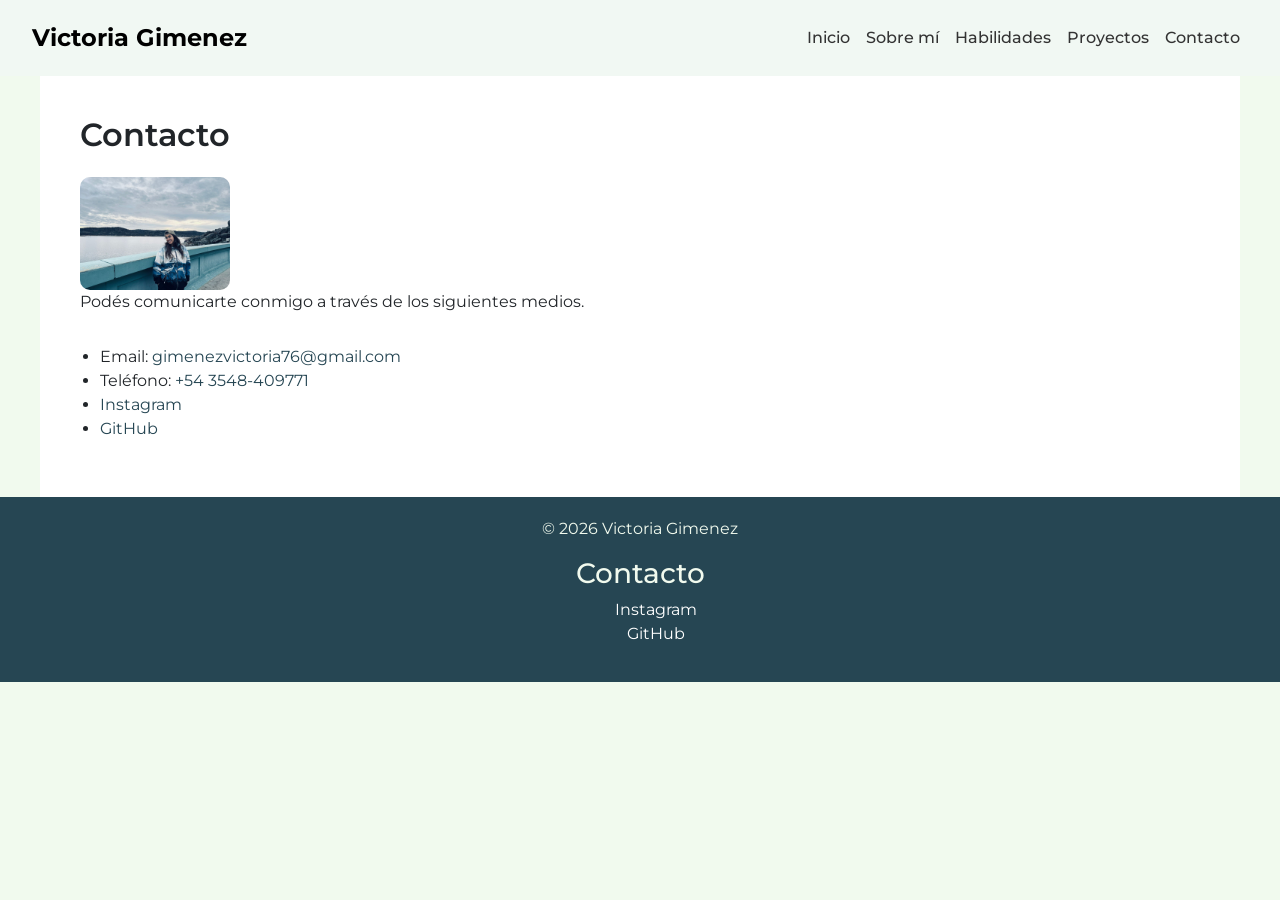
==== pages/contacto.html @ db9adcc8 "Soluciono detalles visuales y agrego carousel" ====
<!DOCTYPE html>
<html lang="es">
<head>
  <meta charset="UTF-8" />
  <meta name="viewport" content="width=device-width, initial-scale=1.0" />

  <!-- BOOTSTRAP -->
  <link href="https://cdn.jsdelivr.net/npm/bootstrap@5.3.3/dist/css/bootstrap.min.css" rel="stylesheet" integrity="sha384-QWTKZyjpPEjISv5WaRU9OFeRpok6YctnYmDr5pNlyT2bRjXh0JMhjY6hW+ALEwIH" crossorigin="anonymous">

  <link rel="stylesheet" href="../assets/styles.css">

  <link rel="preconnect" href="https://fonts.googleapis.com">
  <link rel="preconnect" href="https://fonts.gstatic.com" crossorigin>
  <link href="https://fonts.googleapis.com/css2?family=Montserrat:ital,wght@0,100..900;1,100..900&display=swap" rel="stylesheet">

  <title>Victoria Gimenez - Contacto</title>
</head>
<body>

 
  <header>
    <nav class="navbar navbar-expand-lg mi-nav-personalizada">
      <div class="container-fluid">
        <!-- Nombre de marca apunta a la raíz (el index verdadero) -->
        <a class="navbar-brand" href="../index.html">Victoria Gimenez</a>
        
        <button class="navbar-toggler" type="button" data-bs-toggle="collapse" data-bs-target="#navbarNav" aria-controls="navbarNav" aria-expanded="false" aria-label="Toggle navigation">
          <span class="navbar-toggler-icon"></span>
        </button>
        
        <div class="collapse navbar-collapse" id="navbarNav">
          <ul class="navbar-nav ms-auto">
            <li class="nav-item">
              <!-- Cambiado a active porque esta página contiene el Inicio/Sobre mí -->
              <a class="nav-link active" aria-current="page" href="../index.html">Inicio</a>
            </li>
            <li class="nav-item">
              <a class="nav-link" href="sobre-mi.html">Sobre mí</a>
            </li>
            <li class="nav-item">
              <a class="nav-link" href="habilidades.html">Habilidades</a>
            </li>
            <li class="nav-item">
              <a class="nav-link" href="proyectos.html">Proyectos</a>
            </li>
            <li class="nav-item">
              <a class="nav-link" href="contacto.html">Contacto</a>
            </li>
          </ul>
        </div>
      </div>
    </nav>
  </header>
  <main>
    <section id="contacto">
      <h2>Contacto</h2>

      <figure>
        <img src="../img/mi-foto.jpeg" alt="Foto de Victoria Gimenez" width="150">
        <figcaption>Podés comunicarte conmigo a través de los siguientes medios.</figcaption>
      </figure>
      <ul>
        <li>
          Email:
          <a href="mailto:gimenezvictoria76@gmail.com">
            gimenezvictoria76@gmail.com
          </a>
        </li>

        <li>
          Teléfono:
          <a href="tel:+543548409771">
            +54 3548-409771
          </a>
        </li>

        <li>
          <a href="https://www.instagram.com/vickygimenez_" target="_blank">
            Instagram
          </a>
        </li>

        <li>
          <a href="https://github.com/gimenezvictoria76-art" target="_blank">
            GitHub
          </a>
        </li>
      </ul>
    </section>
  </main>

  <footer>
    <p>© 2026 Victoria Gimenez</p>
    <h3>Contacto</h3>

    <ul>
      <li>
        <a href="https://www.instagram.com/vickygimenez_" target="_blank">
          Instagram
        </a>
      </li>

      <li>
        <a href="https://github.com/gimenezvictoria76-art" target="_blank">
          GitHub
        </a>
      </li>
    </ul>
  </footer>

 
  <script src="https://cdn.jsdelivr.net/npm/bootstrap@5.3.3/dist/js/bootstrap.bundle.min.js" integrity="sha384-YvpcrYf0tY3lHB60NNkmXc5s9fDVZLESaAA55NDzOxhy9GkcIdslK1eN7N6jIeHz" crossorigin="anonymous"></script>
</body>
</html>
---- assets/styles.css ----
* {
    margin: 0;
    padding: 0;
    box-sizing: border-box;
}

/* --- Estilos personalizados para el Navbar --- */
.mi-nav-personalizada {
    background-color: #f1f8f3 !important;
    padding: 15px 20px;
}

.mi-nav-personalizada .navbar-brand {
    font-family: 'Montserrat', sans-serif;
    font-weight: 700;
    font-size: 24px;
    color: #000000;
}

.mi-nav-personalizada .nav-link {
    font-family: 'Montserrat', sans-serif;
    font-weight: 500;
    color: #333333 !important;
}

/* Color de Mouse */
.mi-nav-personalizada .nav-link:hover {
    color: #000000 !important; 
}
  
/* ===== ESTILOS GENERALES Y ENLACES ===== */
body {
    background-color: #F1FAEE;
    margin: 0;
    font-family: 'Montserrat', sans-serif;
}

a {
    color: #264653;
    text-decoration: none;
}
  
a:hover {
    text-decoration: underline;
}

/* ===== MAIN ===== */
main {
    background-color: #ffffff;
    margin: 0 auto;
    padding: 20px;
    display: flex;
    flex-direction: column;
    gap: 20px;
    max-width: 1200px;
}

main section {
    display: flex;
    flex-direction: column;
    padding: 20px;
    gap: 15px;
}

main ul {
    padding-left: 20px;
}

/* ===== TIPOGRAFÍA ===== */
h1 {
    font-size: 3rem;
    font-weight: 700;
}

h2 {
    font-size: 2rem;
    font-weight: 600;
}

p {
    font-size: 1rem;
    font-weight: 400;
}

img {
    border-radius: 10px;
}

/* ===== NAVEGACIÓN ===== */
.navbar-nav {
    display: flex !important;
}

/* ===== FOOTER ===== */
footer {
    background-color: #264653;
    color: #F1FAEE;
    padding: 20px;
    text-align: center;
}

footer a {
    color: #ffffff;
    text-decoration: none;
}

footer ul {
    list-style: none;
}

/* === Maquetación y Responsividad (Principal) === */
.grid-principal {
    display: grid;
    grid-template-columns: 1fr; 
    gap: 20px;                  
    padding: 20px;
    grid-template-areas: 
        "sobre-mi"
        "foto"
        "habilidades";
}

.bloque-sobre-mi {
    grid-area: sobre-mi;
}

.bloque-foto {
    grid-area: foto;
    text-align: center; 
}

.bloque-habilidades {
    grid-area: habilidades;
}

.foto-perfil {
    max-width: 100%;
    width: 150px;
    height: auto;
    border-radius: 10px; 
}

@media (min-width: 1024px) {
    .grid-principal {
        grid-template-columns: 2fr 1fr;
        gap: 40px; 
        grid-template-areas: 
            "sobre-mi foto"
            "sobre-mi habilidades";
    }

    .bloque-foto {
        text-align: left; 
    }
}

/* === Estructura de Grilla para Habilidades === */

/* Celular (Mobile-First) */
.grid-habilidades {
    display: grid;
    grid-template-columns: 1fr; 
    gap: 20px;
    padding: 20px;
    grid-template-areas: 
        "titulo"
        "lista"
        "foto";
}

.titulo-habilidades {
    grid-area: titulo;
}

.lista-habilidades {
    grid-area: lista;
}

.foto-habilidades {
    grid-area: foto;
    text-align: center;
}

.foto-hab {
    max-width: 100%;
    width: 200px;
    height: auto;
    border-radius: 10px;
}

/* Tablet (Desde 768px) */
@media (min-width: 768px) {
    .grid-habilidades {
        grid-template-columns: 1fr 1fr; 
        gap: 30px;
        grid-template-areas: 
            "titulo titulo"
            "lista  foto";
    }
    
    .foto-habilidades {
        text-align: right; 
    }
}

/* Escritorio (Desde 1024px) */
@media (min-width: 1024px) {
    .grid-habilidades {
        grid-template-columns: 1fr 1fr; 
        gap: 40px;
        align-items: start; 
        max-width: 100%;
        margin: 0 auto; 
        grid-template-areas: 
            "titulo titulo"
            "lista  foto";
    }

    .lista-habilidades {
        justify-self: start; 
        padding-top: 10px;
    }

    .foto-habilidades {
        text-align: center; 
    }
}
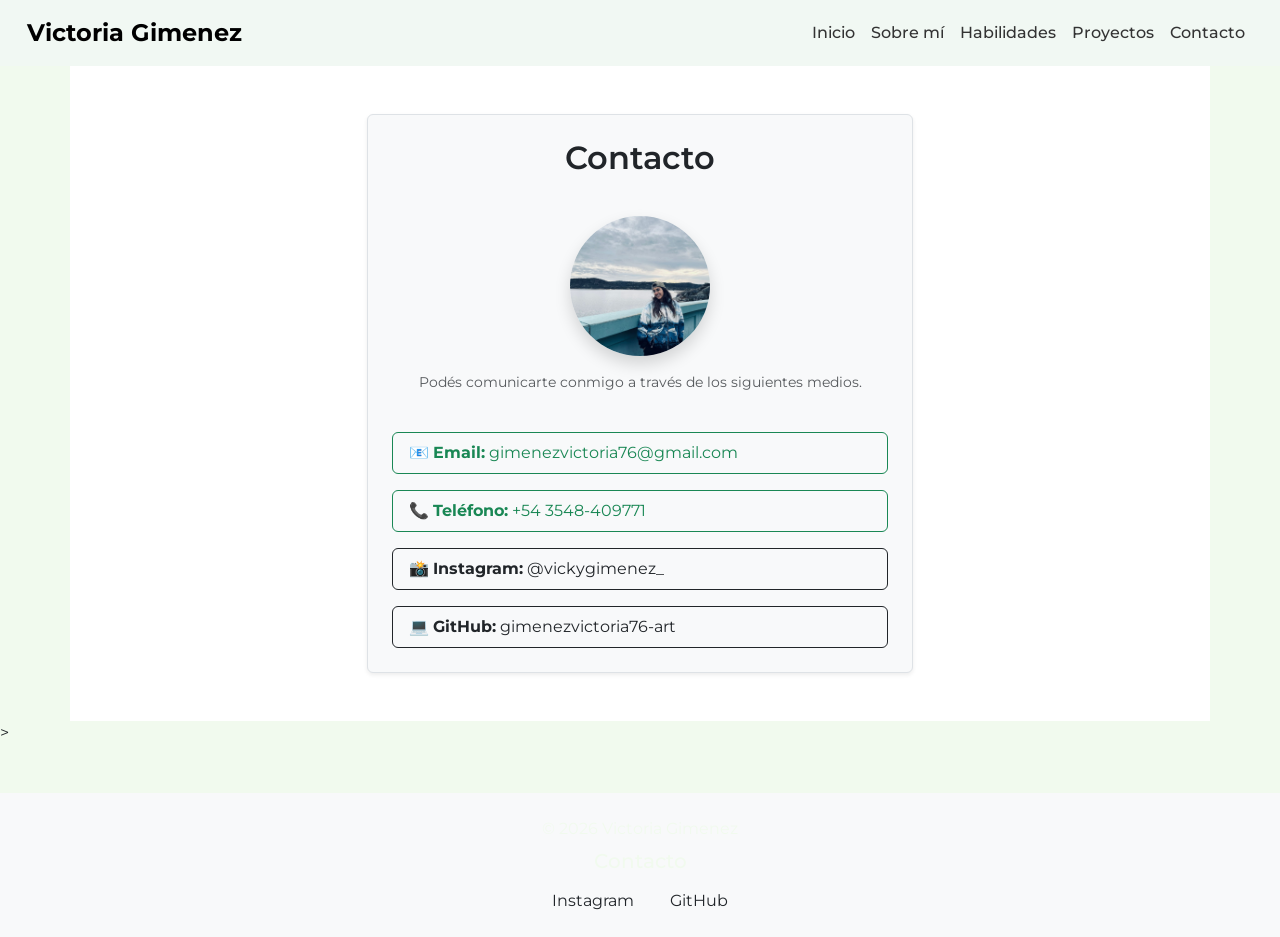
==== commit f8b80972: "feat: complete bootstrap integration across all files and add README site URL" ====
--- a/pages/contacto.html
+++ b/pages/contacto.html
@@ -16,12 +16,10 @@
   <title>Victoria Gimenez - Contacto</title>
 </head>
 <body>
-
  
   <header>
     <nav class="navbar navbar-expand-lg mi-nav-personalizada">
       <div class="container-fluid">
-        <!-- Nombre de marca apunta a la raíz (el index verdadero) -->
         <a class="navbar-brand" href="../index.html">Victoria Gimenez</a>
         
         <button class="navbar-toggler" type="button" data-bs-toggle="collapse" data-bs-target="#navbarNav" aria-controls="navbarNav" aria-expanded="false" aria-label="Toggle navigation">
@@ -31,8 +29,7 @@
         <div class="collapse navbar-collapse" id="navbarNav">
           <ul class="navbar-nav ms-auto">
             <li class="nav-item">
-              <!-- Cambiado a active porque esta página contiene el Inicio/Sobre mí -->
-              <a class="nav-link active" aria-current="page" href="../index.html">Inicio</a>
+              <a class="nav-link" href="../index.html">Inicio</a>
             </li>
             <li class="nav-item">
               <a class="nav-link" href="sobre-mi.html">Sobre mí</a>
@@ -44,71 +41,73 @@
               <a class="nav-link" href="proyectos.html">Proyectos</a>
             </li>
             <li class="nav-item">
-              <a class="nav-link" href="contacto.html">Contacto</a>
+              <a class="nav-link active" aria-current="page" href="contacto.html">Contacto</a>
             </li>
           </ul>
         </div>
       </div>
     </nav>
   </header>
-  <main>
-    <section id="contacto">
-      <h2>Contacto</h2>
 
-      <figure>
-        <img src="../img/mi-foto.jpeg" alt="Foto de Victoria Gimenez" width="150">
-        <figcaption>Podés comunicarte conmigo a través de los siguientes medios.</figcaption>
-      </figure>
-      <ul>
-        <li>
-          Email:
-          <a href="mailto:gimenezvictoria76@gmail.com">
-            gimenezvictoria76@gmail.com
-          </a>
-        </li>
+  <!-- Contenedor para la sección de contacto -->
+  <main class="container py-5">
+    <div class="row justify-content-center">
+      <div class="col-12 col-md-8 col-lg-6 text-center">
+        
+        <section id="contacto" class="p-4 bg-light rounded shadow-sm border">
+          <h2 class="mb-4">Contacto</h2>
 
-        <li>
-          Teléfono:
-          <a href="tel:+543548409771">
-            +54 3548-409771
-          </a>
-        </li>
+          <figure class="mb-4">
+            <img src="../img/mi-foto.jpeg" alt="Foto de Victoria Gimenez" class="img-fluid rounded-circle shadow" style="max-width: 140px; height: 140px; object-fit: cover;">
+            <figcaption class="figure-caption mt-3">Podés comunicarte conmigo a través de los siguientes medios.</figcaption>
+          </figure>
 
-        <li>
-          <a href="https://www.instagram.com/vickygimenez_" target="_blank">
+          <!-- Lista de botones de contacto limpios y estéticos -->
+          <div class="d-grid gap-3">
+            <a href="mailto:gimenezvictoria76@gmail.com" class="btn btn-outline-success text-start py-2 px-3">
+              📧 <strong>Email:</strong> gimenezvictoria76@gmail.com
+            </a>
+
+            <a href="tel:+543548409771" class="btn btn-outline-success text-start py-2 px-3">
+              📞 <strong>Teléfono:</strong> +54 3548-409771
+            </a>
+
+            <a href="https://www.instagram.com/vickygimenez_" target="_blank" class="btn btn-outline-dark text-start py-2 px-3">
+              📸 <strong>Instagram:</strong> @vickygimenez_
+            </a>
+
+            <a href="https://github.com/gimenezvictoria76-art" target="_blank" class="btn btn-outline-dark text-start py-2 px-3">
+              💻 <strong>GitHub:</strong> gimenezvictoria76-art
+            </a>
+          </div>
+
+        </section>
+
+      </div>
+    </div>
+  </main>
+
+  <!--FOOTER-->>
+  <footer class="bg-light text-center py-4 mt-5">
+    <div class="container">
+      <p class="mb-2">© 2026 Victoria Gimenez</p>
+      <h3 class="h5 mb-3">Contacto</h3>
+
+      <ul class="list-inline mb-0">
+        <li class="list-inline-item mx-3">
+          <a href="https://www.instagram.com/vickygimenez_" target="_blank" class="text-decoration-none text-dark">
             Instagram
           </a>
         </li>
-
-        <li>
-          <a href="https://github.com/gimenezvictoria76-art" target="_blank">
+        <li class="list-inline-item mx-3">
+          <a href="https://github.com/gimenezvictoria76-art" target="_blank" class="text-decoration-none text-dark">
             GitHub
           </a>
         </li>
       </ul>
-    </section>
-  </main>
-
-  <footer>
-    <p>© 2026 Victoria Gimenez</p>
-    <h3>Contacto</h3>
-
-    <ul>
-      <li>
-        <a href="https://www.instagram.com/vickygimenez_" target="_blank">
-          Instagram
-        </a>
-      </li>
-
-      <li>
-        <a href="https://github.com/gimenezvictoria76-art" target="_blank">
-          GitHub
-        </a>
-      </li>
-    </ul>
+    </div>
   </footer>
 
- 
   <script src="https://cdn.jsdelivr.net/npm/bootstrap@5.3.3/dist/js/bootstrap.bundle.min.js" integrity="sha384-YvpcrYf0tY3lHB60NNkmXc5s9fDVZLESaAA55NDzOxhy9GkcIdslK1eN7N6jIeHz" crossorigin="anonymous"></script>
 </body>
 </html>
--- a/assets/styles.css
+++ b/assets/styles.css
@@ -7,7 +7,7 @@
 /* --- Estilos personalizados para el Navbar --- */
 .mi-nav-personalizada {
     background-color: #f1f8f3 !important;
-    padding: 15px 20px;
+    padding: 10px 15px;
 }
 
 .mi-nav-personalizada .navbar-brand {
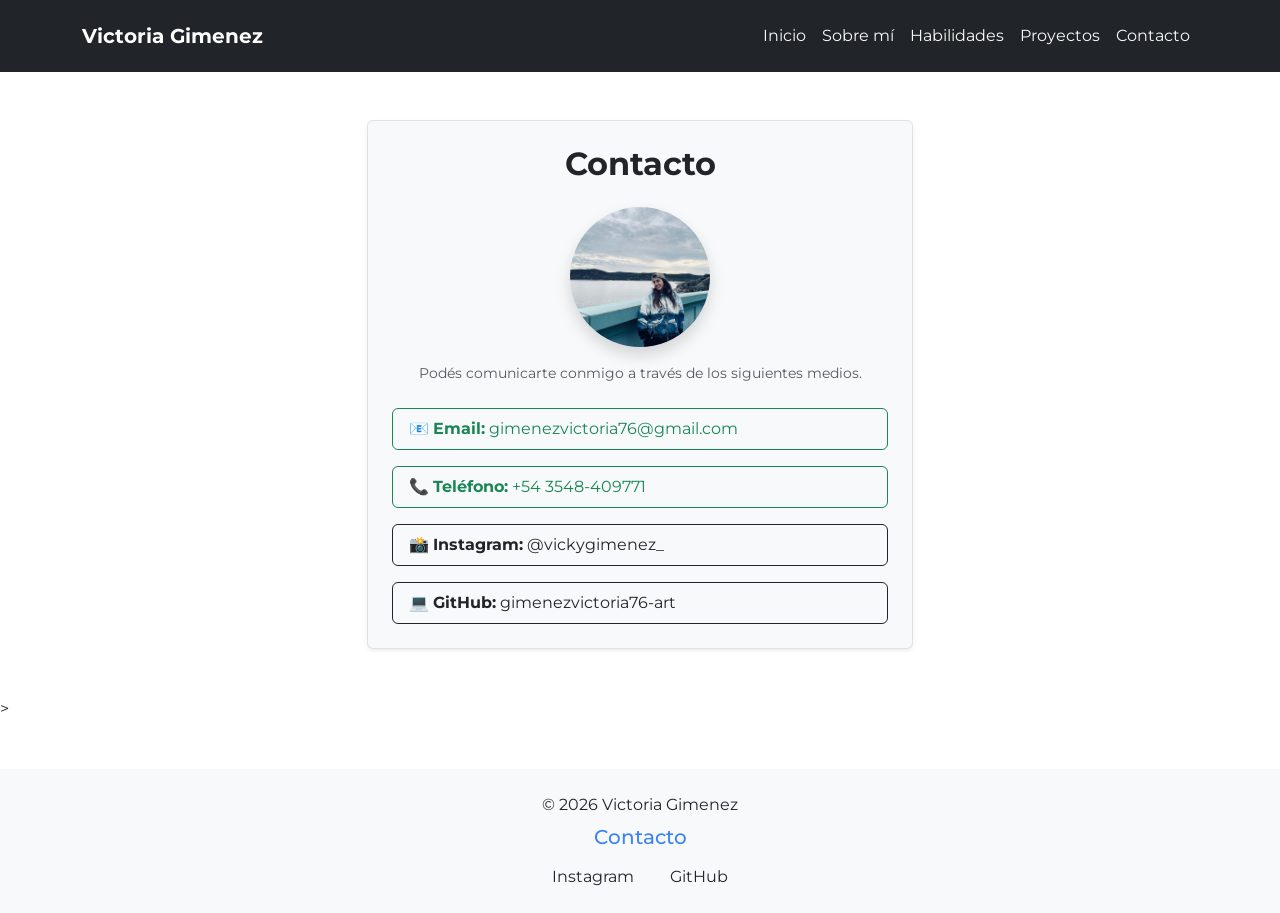
==== commit 97c73156: "Entrega TP7 con rutas funcionandoo" ====
--- a/pages/contacto.html
+++ b/pages/contacto.html
@@ -7,7 +7,7 @@
   <!-- BOOTSTRAP -->
   <link href="https://cdn.jsdelivr.net/npm/bootstrap@5.3.3/dist/css/bootstrap.min.css" rel="stylesheet" integrity="sha384-QWTKZyjpPEjISv5WaRU9OFeRpok6YctnYmDr5pNlyT2bRjXh0JMhjY6hW+ALEwIH" crossorigin="anonymous">
 
-  <link rel="stylesheet" href="../assets/styles.css">
+  <link rel="stylesheet" href="../assets/main.css">
 
   <link rel="preconnect" href="https://fonts.googleapis.com">
   <link rel="preconnect" href="https://fonts.gstatic.com" crossorigin>
@@ -18,35 +18,27 @@
 <body>
  
   <header>
-    <nav class="navbar navbar-expand-lg mi-nav-personalizada">
-      <div class="container-fluid">
-        <a class="navbar-brand" href="../index.html">Victoria Gimenez</a>
+   <nav class="navbar navbar-expand-lg navbar-custom">
+    <div class="container">
+        
+        <a class="navbar-brand" href="/index.html">Victoria Gimenez</a>
         
         <button class="navbar-toggler" type="button" data-bs-toggle="collapse" data-bs-target="#navbarNav" aria-controls="navbarNav" aria-expanded="false" aria-label="Toggle navigation">
-          <span class="navbar-toggler-icon"></span>
+            <span class="navbar-toggler-icon"></span>
         </button>
-        
+
         <div class="collapse navbar-collapse" id="navbarNav">
-          <ul class="navbar-nav ms-auto">
-            <li class="nav-item">
-              <a class="nav-link" href="../index.html">Inicio</a>
-            </li>
-            <li class="nav-item">
-              <a class="nav-link" href="sobre-mi.html">Sobre mí</a>
-            </li>
-            <li class="nav-item">
-              <a class="nav-link" href="habilidades.html">Habilidades</a>
-            </li>
-            <li class="nav-item">
-              <a class="nav-link" href="proyectos.html">Proyectos</a>
-            </li>
-            <li class="nav-item">
-              <a class="nav-link active" aria-current="page" href="contacto.html">Contacto</a>
-            </li>
-          </ul>
-        </div>
-      </div>
-    </nav>
+    <ul class="navbar-nav ms-auto">
+        <!-- El "../" saca al navegador de la carpeta pages hacia la raíz -->
+        <li class="nav-item"><a class="nav-link" href="../index.html">Inicio</a></li>
+        <li class="nav-item"><a class="nav-link" href="sobre-mi.html">Sobre mí</a></li>
+        <li class="nav-item"><a class="nav-link" href="habilidades.html">Habilidades</a></li>
+        <li class="nav-item"><a class="nav-link" href="proyectos.html">Proyectos</a></li>
+        <li class="nav-item"><a class="nav-link" href="contacto.html">Contacto</a></li>
+    </ul>
+</div>
+    </div>
+</nav>
   </header>
 
   <!-- Contenedor para la sección de contacto -->
--- a/assets/main.css
+++ b/assets/main.css
@@ -0,0 +1,75 @@
+body, h1, h2, h3, h4, h5, h6 {
+  font-family: "Montserrat", sans-serif;
+}
+
+h2 {
+  font-weight: 700;
+  color: #212529;
+}
+
+body, h1, h2, h3, h4, h5, h6 {
+  font-family: "Montserrat", sans-serif;
+}
+
+h2 {
+  font-weight: 700;
+  color: #212529;
+}
+
+.navbar-custom {
+  background-color: #212529;
+  padding: 1rem 0;
+}
+.navbar-custom .navbar-brand {
+  color: #ffffff;
+  font-weight: bold;
+}
+.navbar-custom .navbar-brand:hover {
+  color: #3b82f6;
+}
+.navbar-custom .nav-link {
+  color: #f8f9fa;
+  transition: color 0.3s ease;
+}
+.navbar-custom .nav-link:hover {
+  color: #3b82f6;
+}
+
+footer {
+  background-color: #f8f9fa !important;
+  padding: 20px 0;
+  width: 100%;
+}
+footer footer {
+  background-color: #f8f9fa !important;
+  padding: 20px 0;
+  width: 100%;
+}
+footer footer p, footer footer span, footer footer small {
+  color: #212529 !important;
+  margin-bottom: 0;
+}
+footer footer h3 {
+  font-size: 1.1rem;
+  color: #3b82f6 !important;
+}
+footer p, footer span, footer small {
+  color: #212529 !important;
+  margin-bottom: 0;
+}
+footer h3 {
+  font-size: 1.1rem;
+  color: #3b82f6 !important;
+}
+
+.card {
+  box-shadow: 0 0.125rem 0.25rem rgba(0, 0, 0, 0.075);
+  border-radius: 0.375rem;
+  transition: transform 0.2s ease-in-out;
+}
+.card:hover {
+  transform: translateY(-5px);
+}
+.card .card-title {
+  font-weight: 600;
+}/*# sourceMappingURL=main.css.map */
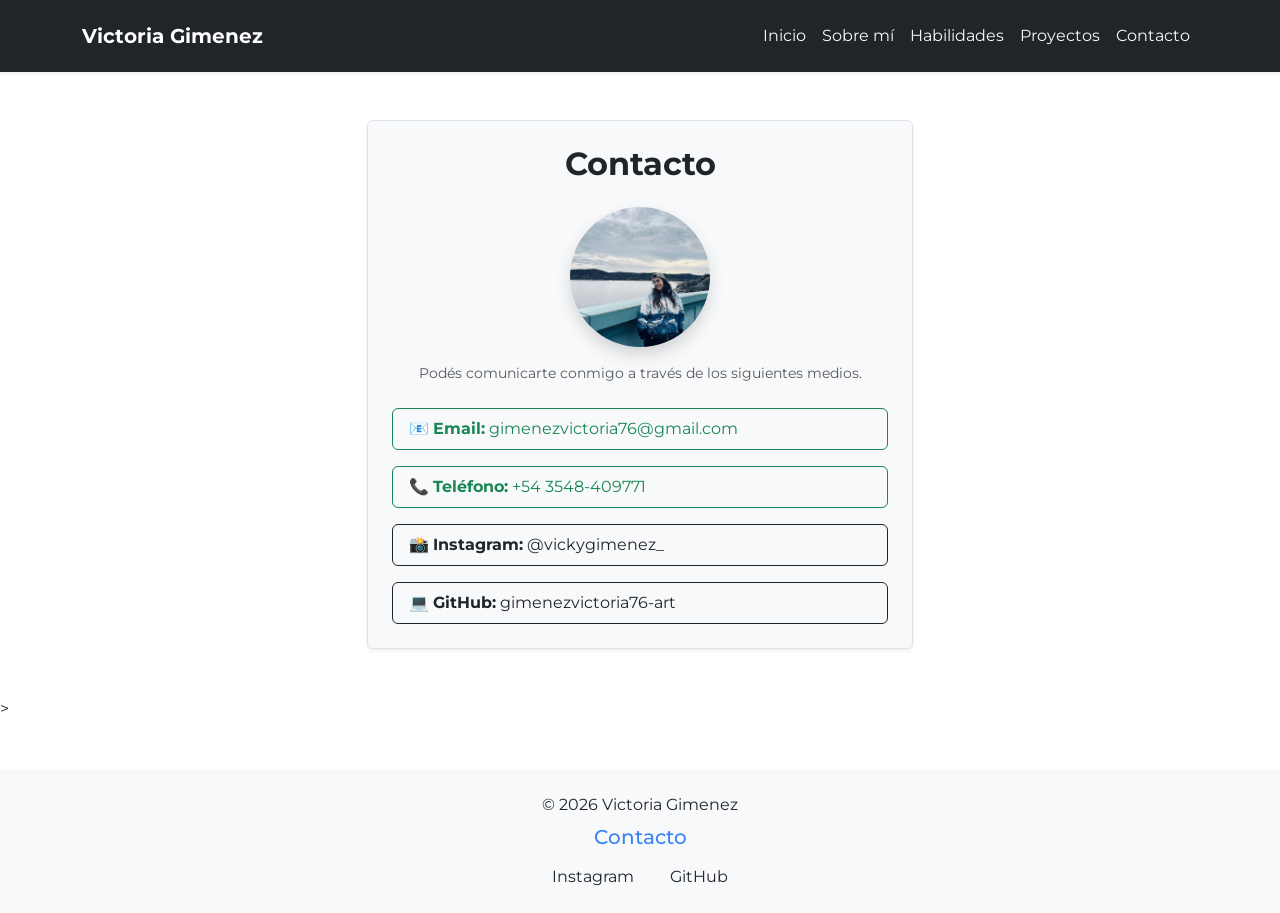
==== commit c241523b: "Correcciones TP7 listas, TP8 entrega" ====
--- a/pages/contacto.html
+++ b/pages/contacto.html
@@ -4,7 +4,10 @@
   <meta charset="UTF-8" />
   <meta name="viewport" content="width=device-width, initial-scale=1.0" />
 
-  <!-- BOOTSTRAP -->
+  <!-- AOS CSS -->
+<link rel="stylesheet" href="https://unpkg.com/aos@next/dist/aos.css" />
+  
+<!-- BOOTSTRAP -->
   <link href="https://cdn.jsdelivr.net/npm/bootstrap@5.3.3/dist/css/bootstrap.min.css" rel="stylesheet" integrity="sha384-QWTKZyjpPEjISv5WaRU9OFeRpok6YctnYmDr5pNlyT2bRjXh0JMhjY6hW+ALEwIH" crossorigin="anonymous">
 
   <link rel="stylesheet" href="../assets/main.css">
@@ -43,18 +46,19 @@
 
   <!-- Contenedor para la sección de contacto -->
   <main class="container py-5">
-    <div class="row justify-content-center">
-      <div class="col-12 col-md-8 col-lg-6 text-center">
-        
-        <section id="contacto" class="p-4 bg-light rounded shadow-sm border">
-          <h2 class="mb-4">Contacto</h2>
+   <div class="row justify-content-center">
+  <div class="col-12 col-md-8 col-lg-6 text-center">
+    
+    <section id="contacto" class="p-4 bg-light rounded shadow-sm border" data-aos="fade-up">
+      <h2 class="mb-4">Contacto</h2>
 
-          <figure class="mb-4">
-            <img src="../img/mi-foto.jpeg" alt="Foto de Victoria Gimenez" class="img-fluid rounded-circle shadow" style="max-width: 140px; height: 140px; object-fit: cover;">
-            <figcaption class="figure-caption mt-3">Podés comunicarte conmigo a través de los siguientes medios.</figcaption>
-          </figure>
+      <figure class="mb-4">
+        <!-- Le sacamos la ruta errónea y le aplicamos nuestra clase 'imagen-contacto' a tu foto -->
+        <img src="../img/mi-foto.jpeg" alt="Foto de Victoria Gimenez" class="img-fluid rounded-circle shadow imagen-contacto" style="max-width: 140px; height: 140px; object-fit: cover;">
+        <figcaption class="figure-caption mt-3">Podés comunicarte conmigo a través de los siguientes medios.</figcaption>
+      </figure>
 
-          <!-- Lista de botones de contacto limpios y estéticos -->
+          
           <div class="d-grid gap-3">
             <a href="mailto:gimenezvictoria76@gmail.com" class="btn btn-outline-success text-start py-2 px-3">
               📧 <strong>Email:</strong> gimenezvictoria76@gmail.com
@@ -101,5 +105,15 @@
   </footer>
 
   <script src="https://cdn.jsdelivr.net/npm/bootstrap@5.3.3/dist/js/bootstrap.bundle.min.js" integrity="sha384-YvpcrYf0tY3lHB60NNkmXc5s9fDVZLESaAA55NDzOxhy9GkcIdslK1eN7N6jIeHz" crossorigin="anonymous"></script>
+
+  <!-- AOS JavaScript -->
+<script src="https://unpkg.com/aos@next/dist/aos.js"></script>
+<script>
+  AOS.init({
+    duration: 800, 
+    once: true    
+  });
+</script>
+
 </body>
 </html>
--- a/assets/main.css
+++ b/assets/main.css
@@ -7,13 +7,24 @@
   color: #212529;
 }
 
-body, h1, h2, h3, h4, h5, h6 {
-  font-family: "Montserrat", sans-serif;
+@keyframes giroMoneda {
+  from {
+    transform: perspective(600px) rotateY(0deg);
+  }
+  to {
+    transform: perspective(600px) rotateY(360deg);
+  }
 }
-
-h2 {
-  font-weight: 700;
-  color: #212529;
+.imagen-contacto {
+  width: 100%;
+  max-width: 400px;
+  display: block;
+  margin: 0 auto;
+  animation: giroMoneda 1.5s ease-in-out;
+  transition: transform 1s ease-in-out;
+}
+.imagen-contacto:hover {
+  transform: perspective(600px) rotateY(360deg);
 }
 
 .navbar-custom {
@@ -40,19 +51,6 @@
   padding: 20px 0;
   width: 100%;
 }
-footer footer {
-  background-color: #f8f9fa !important;
-  padding: 20px 0;
-  width: 100%;
-}
-footer footer p, footer footer span, footer footer small {
-  color: #212529 !important;
-  margin-bottom: 0;
-}
-footer footer h3 {
-  font-size: 1.1rem;
-  color: #3b82f6 !important;
-}
 footer p, footer span, footer small {
   color: #212529 !important;
   margin-bottom: 0;
@@ -60,6 +58,18 @@
 footer h3 {
   font-size: 1.1rem;
   color: #3b82f6 !important;
+}
+
+header {
+  width: 100%;
+  background-color: #ffffff;
+  box-shadow: 0 0.125rem 0.25rem rgba(0, 0, 0, 0.075);
+  transition: all 0.3s ease-in-out;
+}
+@media (max-width: 576px) {
+  header {
+    box-shadow: none;
+  }
 }
 
 .card {
@@ -72,4 +82,9 @@
 }
 .card .card-title {
   font-weight: 600;
+}
+@media (max-width: 576px) {
+  .card {
+    margin-bottom: 1rem;
+  }
 }/*# sourceMappingURL=main.css.map */
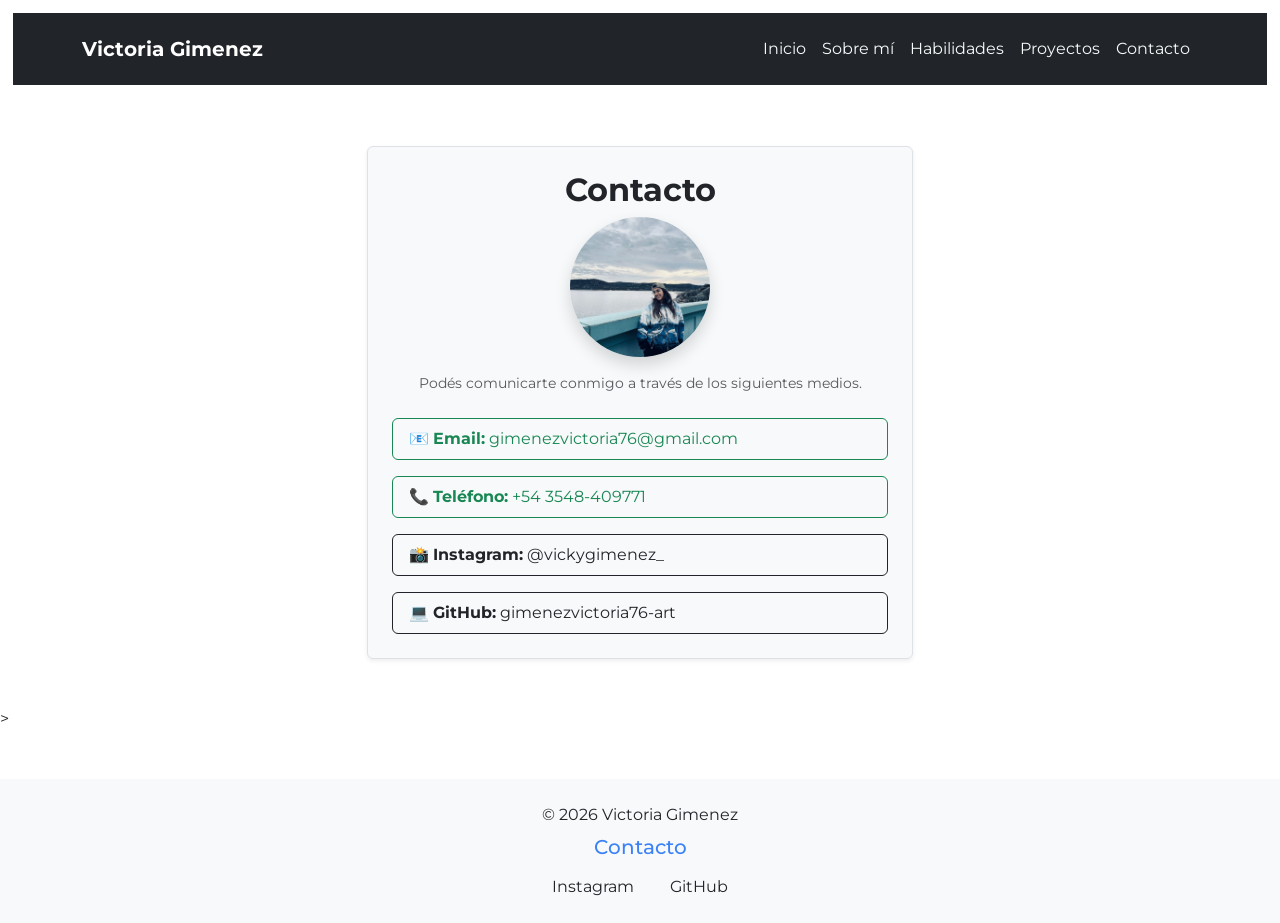
==== commit a927eb7f: "Aplica correcciones E8" ====
--- a/pages/contacto.html
+++ b/pages/contacto.html
@@ -46,33 +46,32 @@
 
   <!-- Contenedor para la sección de contacto -->
   <main class="container py-5">
-   <div class="row justify-content-center">
-  <div class="col-12 col-md-8 col-lg-6 text-center">
-    
-    <section id="contacto" class="p-4 bg-light rounded shadow-sm border" data-aos="fade-up">
-      <h2 class="mb-4">Contacto</h2>
+    <div class="row justify-content-center">
+      <div class="col-12 col-md-8 col-lg-6 text-center">
+        
+        <section id="contacto" class="p-4 bg-light rounded shadow-sm border" data-aos="zoom-in" data-aos-duration="800">
+          <h2 data-aos="fade-down" data-aos-duration="800">Contacto</h2>
 
-      <figure class="mb-4">
-        <!-- Le sacamos la ruta errónea y le aplicamos nuestra clase 'imagen-contacto' a tu foto -->
-        <img src="../img/mi-foto.jpeg" alt="Foto de Victoria Gimenez" class="img-fluid rounded-circle shadow imagen-contacto" style="max-width: 140px; height: 140px; object-fit: cover;">
-        <figcaption class="figure-caption mt-3">Podés comunicarte conmigo a través de los siguientes medios.</figcaption>
-      </figure>
+          <figure class="mb-4" data-aos="zoom-in" data-aos-delay="100">
+            <img src="../img/mi-foto.jpeg" alt="Foto de Victoria Gimenez" class="img-fluid rounded-circle shadow imagen-contacto" style="max-width: 140px; height: 140px; object-fit: cover;">
+            <figcaption class="figure-caption mt-3">Podés comunicarte conmigo a través de los siguientes medios.</figcaption>
+          </figure>
 
-          
+          <!-- BOTONES EN CASCADA CON DATA-AOS-DELAY -->
           <div class="d-grid gap-3">
-            <a href="mailto:gimenezvictoria76@gmail.com" class="btn btn-outline-success text-start py-2 px-3">
+            <a href="mailto:gimenezvictoria76@gmail.com" class="btn btn-outline-success text-start py-2 px-3" data-aos="fade-up" data-aos-delay="100">
               📧 <strong>Email:</strong> gimenezvictoria76@gmail.com
             </a>
 
-            <a href="tel:+543548409771" class="btn btn-outline-success text-start py-2 px-3">
+            <a href="tel:+543548409771" class="btn btn-outline-success text-start py-2 px-3" data-aos="fade-up" data-aos-delay="200">
               📞 <strong>Teléfono:</strong> +54 3548-409771
             </a>
 
-            <a href="https://www.instagram.com/vickygimenez_" target="_blank" class="btn btn-outline-dark text-start py-2 px-3">
+            <a href="https://www.instagram.com/vickygimenez_" target="_blank" class="btn btn-outline-dark text-start py-2 px-3" data-aos="fade-up" data-aos-delay="300">
               📸 <strong>Instagram:</strong> @vickygimenez_
             </a>
 
-            <a href="https://github.com/gimenezvictoria76-art" target="_blank" class="btn btn-outline-dark text-start py-2 px-3">
+            <a href="https://github.com/gimenezvictoria76-art" target="_blank" class="btn btn-outline-dark text-start py-2 px-3" data-aos="fade-up" data-aos-delay="400">
               💻 <strong>GitHub:</strong> gimenezvictoria76-art
             </a>
           </div>
--- a/assets/main.css
+++ b/assets/main.css
@@ -62,29 +62,61 @@
 
 header {
   width: 100%;
-  background-color: #ffffff;
-  box-shadow: 0 0.125rem 0.25rem rgba(0, 0, 0, 0.075);
+  padding: 0.8rem;
   transition: all 0.3s ease-in-out;
 }
 @media (max-width: 576px) {
   header {
-    box-shadow: none;
+    padding: 0.4rem;
   }
 }
 
 .card {
   box-shadow: 0 0.125rem 0.25rem rgba(0, 0, 0, 0.075);
   border-radius: 0.375rem;
-  transition: transform 0.2s ease-in-out;
+  padding: 1.2rem;
+  transition: transform 0.3s ease-in-out;
 }
 .card:hover {
   transform: translateY(-5px);
-}
-.card .card-title {
-  font-weight: 600;
 }
 @media (max-width: 576px) {
   .card {
     margin-bottom: 1rem;
   }
+}
+
+.btn-secundario, .btn-principal {
+  display: inline-block;
+  padding: 0.75rem 1.5rem;
+  border-radius: 8px;
+  font-weight: 600;
+  text-align: center;
+  text-decoration: none;
+  cursor: pointer;
+  border: none;
+  transition: all 0.3s ease-in-out;
+}
+
+.btn-principal {
+  background-color: #3b82f6;
+  color: #ffffff;
+}
+.btn-principal:hover {
+  transform: translateY(-2px);
+}
+@media (max-width: 576px) {
+  .btn-principal {
+    width: 100%;
+  }
+}
+
+.btn-secundario {
+  background-color: transparent;
+  border: 2px solid #3b82f6;
+  color: #3b82f6;
+}
+.btn-secundario:hover {
+  background-color: #3b82f6;
+  color: #ffffff;
 }/*# sourceMappingURL=main.css.map */
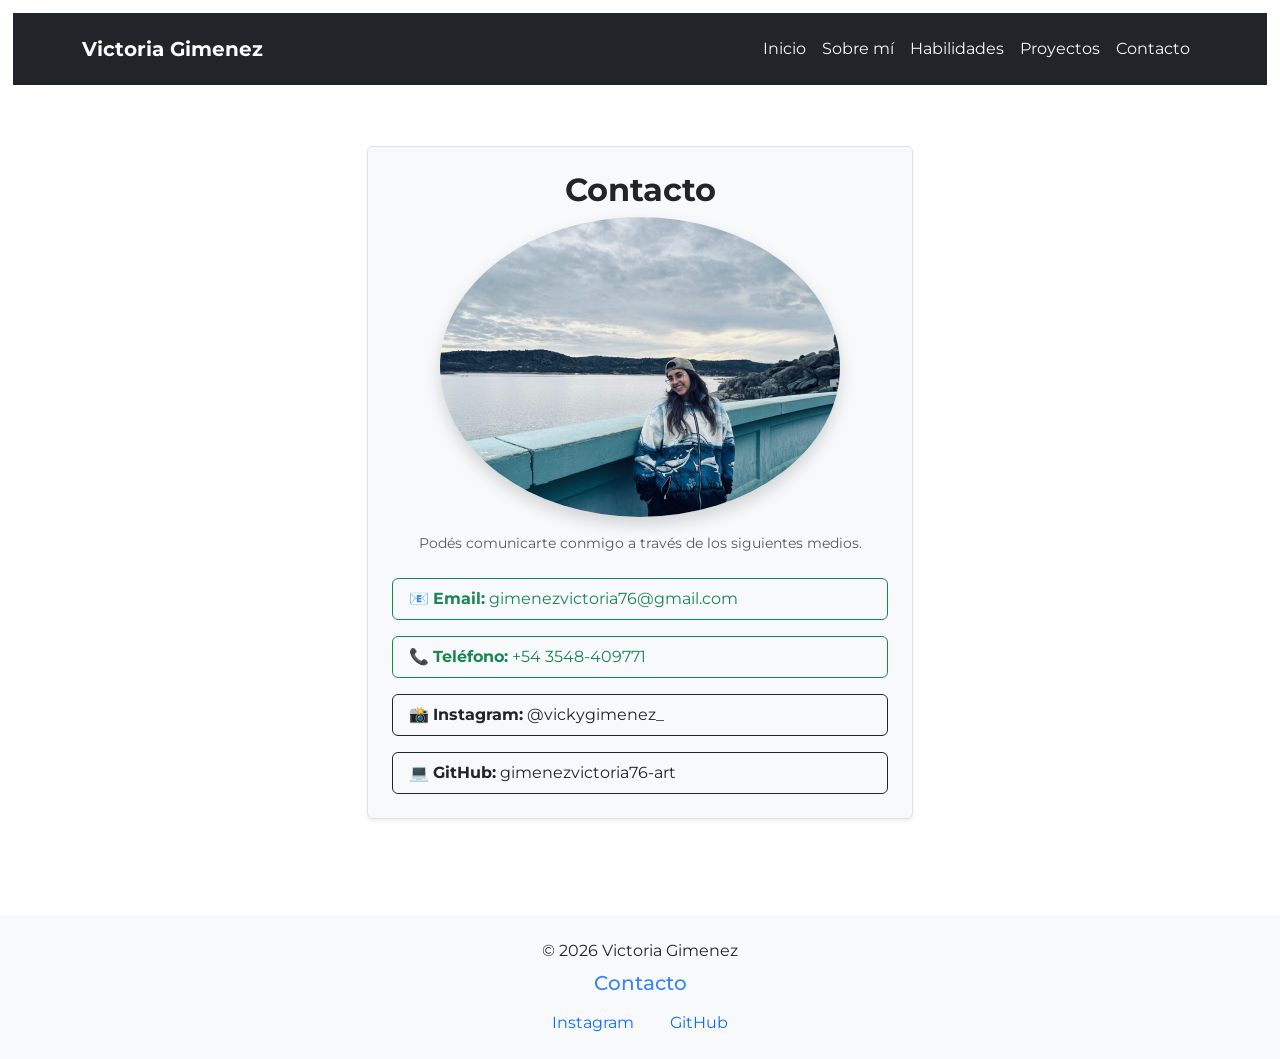
==== commit 55a23958: "Correcciones HTML y SCSS" ====
--- a/pages/contacto.html
+++ b/pages/contacto.html
@@ -1,118 +1,252 @@
 <!DOCTYPE html>
 <html lang="es">
+
 <head>
   <meta charset="UTF-8" />
   <meta name="viewport" content="width=device-width, initial-scale=1.0" />
 
+  <!-- SEO ÚNICO -->
+  <meta
+    name="description"
+    content="Ponete en contacto con Victoria Gimenez a través de correo electrónico, teléfono o redes sociales."
+  />
+  <meta
+    name="keywords"
+    content="contacto, Victoria Gimenez, email, GitHub, Instagram, contratar desarrollador"
+  />
+
   <!-- AOS CSS -->
-<link rel="stylesheet" href="https://unpkg.com/aos@next/dist/aos.css" />
-  
-<!-- BOOTSTRAP -->
-  <link href="https://cdn.jsdelivr.net/npm/bootstrap@5.3.3/dist/css/bootstrap.min.css" rel="stylesheet" integrity="sha384-QWTKZyjpPEjISv5WaRU9OFeRpok6YctnYmDr5pNlyT2bRjXh0JMhjY6hW+ALEwIH" crossorigin="anonymous">
-
-  <link rel="stylesheet" href="../assets/main.css">
-
-  <link rel="preconnect" href="https://fonts.googleapis.com">
-  <link rel="preconnect" href="https://fonts.gstatic.com" crossorigin>
-  <link href="https://fonts.googleapis.com/css2?family=Montserrat:ital,wght@0,100..900;1,100..900&display=swap" rel="stylesheet">
+  <link
+    rel="stylesheet"
+    href="https://unpkg.com/aos@next/dist/aos.css"
+  />
+
+  <!-- BOOTSTRAP CSS -->
+  <link
+    href="https://cdn.jsdelivr.net/npm/bootstrap@5.3.3/dist/css/bootstrap.min.css"
+    rel="stylesheet"
+  />
+
+  <!-- CSS COMPILADO -->
+  <link rel="stylesheet" href="../styles/main.css" />
+
+  <!-- GOOGLE FONTS -->
+  <link rel="preconnect" href="https://fonts.googleapis.com" />
+  <link rel="preconnect" href="https://fonts.gstatic.com" crossorigin />
+  <link
+    href="https://fonts.googleapis.com/css2?family=Montserrat:ital,wght@0,100..900;1,100..900&display=swap"
+    rel="stylesheet"
+  />
 
   <title>Victoria Gimenez - Contacto</title>
 </head>
+
 <body>
- 
+
+  <!-- HEADER / NAVBAR -->
   <header>
-   <nav class="navbar navbar-expand-lg navbar-custom">
+    <nav class="navbar navbar-expand-lg navbar-custom">
+      <div class="container">
+
+        <a class="navbar-brand" href="../index.html">
+          Victoria Gimenez
+        </a>
+
+        <button
+          class="navbar-toggler"
+          type="button"
+          data-bs-toggle="collapse"
+          data-bs-target="#navbarNav"
+          aria-controls="navbarNav"
+          aria-expanded="false"
+          aria-label="Toggle navigation"
+        >
+          <span class="navbar-toggler-icon"></span>
+        </button>
+
+        <div class="collapse navbar-collapse" id="navbarNav">
+          <ul class="navbar-nav ms-auto">
+
+            <li class="nav-item">
+              <a class="nav-link" href="../index.html">Inicio</a>
+            </li>
+
+            <li class="nav-item">
+              <a class="nav-link" href="sobre-mi.html">Sobre mí</a>
+            </li>
+
+            <li class="nav-item">
+              <a class="nav-link" href="habilidades.html">Habilidades</a>
+            </li>
+
+            <li class="nav-item">
+              <a class="nav-link" href="proyectos.html">Proyectos</a>
+            </li>
+
+            <li class="nav-item">
+              <a class="nav-link" href="contacto.html">Contacto</a>
+            </li>
+
+          </ul>
+        </div>
+
+      </div>
+    </nav>
+  </header>
+
+  <!-- CONTENIDO PRINCIPAL -->
+  <main class="container py-5">
+
+    <div class="row justify-content-center">
+
+      <div class="col-12 col-md-8 col-lg-6 text-center">
+
+        <section
+          id="contacto"
+          class="p-4 bg-light rounded shadow-sm border"
+          data-aos="zoom-in"
+          data-aos-duration="800"
+        >
+
+          <h2
+            data-aos="fade-down"
+            data-aos-duration="800"
+          >
+            Contacto
+          </h2>
+
+          <figure
+            class="mb-4"
+            data-aos="zoom-in"
+            data-aos-delay="100"
+          >
+
+            <img
+              src="../assets/mi-foto.jpeg"
+              alt="Foto de Victoria Gimenez"
+              class="img-fluid rounded-circle shadow imagen-contacto"
+            />
+
+            <figcaption class="figure-caption mt-3">
+              Podés comunicarte conmigo a través de los siguientes medios.
+            </figcaption>
+
+          </figure>
+
+          <!-- BOTONES DE CONTACTO -->
+
+          <div class="d-grid gap-3">
+
+            <a
+              href="mailto:gimenezvictoria76@gmail.com"
+              class="btn btn-outline-success text-start py-2 px-3"
+              data-aos="fade-up"
+              data-aos-delay="100"
+            >
+              📧 <strong>Email:</strong> gimenezvictoria76@gmail.com
+            </a>
+
+            <a
+              href="tel:+543548409771"
+              class="btn btn-outline-success text-start py-2 px-3"
+              data-aos="fade-up"
+              data-aos-delay="200"
+            >
+              📞 <strong>Teléfono:</strong> +54 3548-409771
+            </a>
+
+            <a
+              href="https://www.instagram.com/vickygimenez_"
+              target="_blank"
+              rel="noopener noreferrer"
+              class="btn btn-outline-dark text-start py-2 px-3"
+              data-aos="fade-up"
+              data-aos-delay="300"
+            >
+              📸 <strong>Instagram:</strong> @vickygimenez_
+            </a>
+
+            <a
+              href="https://github.com/gimenezvictoria76-art"
+              target="_blank"
+              rel="noopener noreferrer"
+              class="btn btn-outline-dark text-start py-2 px-3"
+              data-aos="fade-up"
+              data-aos-delay="400"
+            >
+              💻 <strong>GitHub:</strong> gimenezvictoria76-art
+            </a>
+
+          </div>
+
+        </section>
+
+      </div>
+
+    </div>
+
+  </main>
+
+  <!-- FOOTER -->
+  <footer class="bg-light text-center py-4 mt-5">
+
     <div class="container">
-        
-        <a class="navbar-brand" href="/index.html">Victoria Gimenez</a>
-        
-        <button class="navbar-toggler" type="button" data-bs-toggle="collapse" data-bs-target="#navbarNav" aria-controls="navbarNav" aria-expanded="false" aria-label="Toggle navigation">
-            <span class="navbar-toggler-icon"></span>
-        </button>
-
-        <div class="collapse navbar-collapse" id="navbarNav">
-    <ul class="navbar-nav ms-auto">
-        <!-- El "../" saca al navegador de la carpeta pages hacia la raíz -->
-        <li class="nav-item"><a class="nav-link" href="../index.html">Inicio</a></li>
-        <li class="nav-item"><a class="nav-link" href="sobre-mi.html">Sobre mí</a></li>
-        <li class="nav-item"><a class="nav-link" href="habilidades.html">Habilidades</a></li>
-        <li class="nav-item"><a class="nav-link" href="proyectos.html">Proyectos</a></li>
-        <li class="nav-item"><a class="nav-link" href="contacto.html">Contacto</a></li>
-    </ul>
-</div>
-    </div>
-</nav>
-  </header>
-
-  <!-- Contenedor para la sección de contacto -->
-  <main class="container py-5">
-    <div class="row justify-content-center">
-      <div class="col-12 col-md-8 col-lg-6 text-center">
-        
-        <section id="contacto" class="p-4 bg-light rounded shadow-sm border" data-aos="zoom-in" data-aos-duration="800">
-          <h2 data-aos="fade-down" data-aos-duration="800">Contacto</h2>
-
-          <figure class="mb-4" data-aos="zoom-in" data-aos-delay="100">
-            <img src="../img/mi-foto.jpeg" alt="Foto de Victoria Gimenez" class="img-fluid rounded-circle shadow imagen-contacto" style="max-width: 140px; height: 140px; object-fit: cover;">
-            <figcaption class="figure-caption mt-3">Podés comunicarte conmigo a través de los siguientes medios.</figcaption>
-          </figure>
-
-          <!-- BOTONES EN CASCADA CON DATA-AOS-DELAY -->
-          <div class="d-grid gap-3">
-            <a href="mailto:gimenezvictoria76@gmail.com" class="btn btn-outline-success text-start py-2 px-3" data-aos="fade-up" data-aos-delay="100">
-              📧 <strong>Email:</strong> gimenezvictoria76@gmail.com
-            </a>
-
-            <a href="tel:+543548409771" class="btn btn-outline-success text-start py-2 px-3" data-aos="fade-up" data-aos-delay="200">
-              📞 <strong>Teléfono:</strong> +54 3548-409771
-            </a>
-
-            <a href="https://www.instagram.com/vickygimenez_" target="_blank" class="btn btn-outline-dark text-start py-2 px-3" data-aos="fade-up" data-aos-delay="300">
-              📸 <strong>Instagram:</strong> @vickygimenez_
-            </a>
-
-            <a href="https://github.com/gimenezvictoria76-art" target="_blank" class="btn btn-outline-dark text-start py-2 px-3" data-aos="fade-up" data-aos-delay="400">
-              💻 <strong>GitHub:</strong> gimenezvictoria76-art
-            </a>
-          </div>
-
-        </section>
-
-      </div>
-    </div>
-  </main>
-
-  <!--FOOTER-->>
-  <footer class="bg-light text-center py-4 mt-5">
-    <div class="container">
-      <p class="mb-2">© 2026 Victoria Gimenez</p>
-      <h3 class="h5 mb-3">Contacto</h3>
+
+      <p class="mb-2">
+        © 2026 Victoria Gimenez
+      </p>
+
+      <h3 class="h5 mb-3">
+        Contacto
+      </h3>
 
       <ul class="list-inline mb-0">
+
         <li class="list-inline-item mx-3">
-          <a href="https://www.instagram.com/vickygimenez_" target="_blank" class="text-decoration-none text-dark">
+          <a
+            href="https://www.instagram.com/vickygimenez_"
+            target="_blank"
+            rel="noopener noreferrer"
+            class="text-decoration-none"
+          >
             Instagram
           </a>
         </li>
+
         <li class="list-inline-item mx-3">
-          <a href="https://github.com/gimenezvictoria76-art" target="_blank" class="text-decoration-none text-dark">
+          <a
+            href="https://github.com/gimenezvictoria76-art"
+            target="_blank"
+            rel="noopener noreferrer"
+            class="text-decoration-none"
+          >
             GitHub
           </a>
         </li>
+
       </ul>
+
     </div>
+
   </footer>
 
-  <script src="https://cdn.jsdelivr.net/npm/bootstrap@5.3.3/dist/js/bootstrap.bundle.min.js" integrity="sha384-YvpcrYf0tY3lHB60NNkmXc5s9fDVZLESaAA55NDzOxhy9GkcIdslK1eN7N6jIeHz" crossorigin="anonymous"></script>
+  <!-- BOOTSTRAP JS -->
+  <script
+    src="https://cdn.jsdelivr.net/npm/bootstrap@5.3.3/dist/js/bootstrap.bundle.min.js"
+    integrity="sha384-YvpcrYf0t0s9fDVZLESaAA55NDzOxhy9kcIdslK1eN7N6jIeHz"
+    crossorigin="anonymous"
+  ></script>
 
   <!-- AOS JavaScript -->
-<script src="https://unpkg.com/aos@next/dist/aos.js"></script>
-<script>
-  AOS.init({
-    duration: 800, 
-    once: true    
-  });
-</script>
+  <script src="https://unpkg.com/aos@next/dist/aos.js"></script>
+
+  <script>
+    AOS.init({
+      duration: 800,
+      once: true
+    });
+  </script>
 
 </body>
+
 </html>
--- a/styles/main.css
+++ b/styles/main.css
@@ -0,0 +1,144 @@
+body, h1, h2, h3, h4, h5, h6 {
+  font-family: "Montserrat", sans-serif;
+}
+
+h2 {
+  font-weight: 700;
+  color: #212529;
+}
+
+@keyframes giroMoneda {
+  from {
+    transform: perspective(600px) rotateY(0deg);
+  }
+  to {
+    transform: perspective(600px) rotateY(360deg);
+  }
+}
+.imagen-contacto {
+  width: 100%;
+  max-width: 400px;
+  display: block;
+  margin: 0 auto;
+  animation: giroMoneda 1.5s ease-in-out;
+  transition: transform 1s ease-in-out;
+}
+.imagen-contacto:hover {
+  transform: perspective(600px) rotateY(360deg);
+}
+
+.navbar-custom {
+  background-color: #212529;
+  padding: 1rem 0;
+}
+.navbar-custom .navbar-brand {
+  color: #ffffff;
+  font-weight: bold;
+}
+.navbar-custom .navbar-brand:hover {
+  color: #3b82f6;
+}
+.navbar-custom .nav-link {
+  color: #f8f9fa;
+  transition: color 0.3s ease;
+}
+.navbar-custom .nav-link:hover {
+  color: #3b82f6;
+}
+
+footer {
+  background-color: #f8f9fa !important;
+  padding: 20px 0;
+  width: 100%;
+}
+footer p, footer span, footer small {
+  color: #212529 !important;
+  margin-bottom: 0;
+}
+footer h3 {
+  font-size: 1.1rem;
+  color: #3b82f6 !important;
+}
+
+header {
+  width: 100%;
+  padding: 0.8rem;
+  transition: all 0.3s ease-in-out;
+}
+@media (max-width: 576px) {
+  header {
+    padding: 0.4rem;
+  }
+}
+
+.card {
+  box-shadow: 0 0.125rem 0.25rem rgba(0, 0, 0, 0.075);
+  border-radius: 0.375rem;
+  padding: 1.2rem;
+  transition: transform 0.3s ease-in-out;
+}
+.card:hover {
+  transform: translateY(-5px);
+}
+@media (max-width: 576px) {
+  .card {
+    margin-bottom: 1rem;
+  }
+}
+
+.progress-custom {
+  height: 10px;
+}
+
+.progress-html {
+  width: 85% !important;
+}
+
+.progress-css {
+  width: 80% !important;
+}
+
+.progress-bootstrap {
+  width: 75% !important;
+}
+
+.progress-git {
+  width: 70% !important;
+}
+
+.btn-secundario, .btn-principal {
+  display: inline-block;
+  padding: 0.75rem 1.5rem;
+  border-radius: 8px;
+  font-weight: 600;
+  text-align: center;
+  text-decoration: none;
+  cursor: pointer;
+  border: none;
+  transition: all 0.3s ease-in-out;
+}
+
+.btn-principal {
+  background-color: #3b82f6;
+  color: #ffffff;
+}
+.btn-principal:hover {
+  transform: translateY(-2px);
+}
+@media (max-width: 576px) {
+  .btn-principal {
+    width: 100%;
+  }
+}
+
+.btn-secundario {
+  background-color: transparent;
+  border: 2px solid #3b82f6;
+  color: #3b82f6;
+}
+.btn-secundario:hover {
+  background-color: #3b82f6;
+  color: #ffffff;
+}
+
+/*# sourceMappingURL=main.css.map */
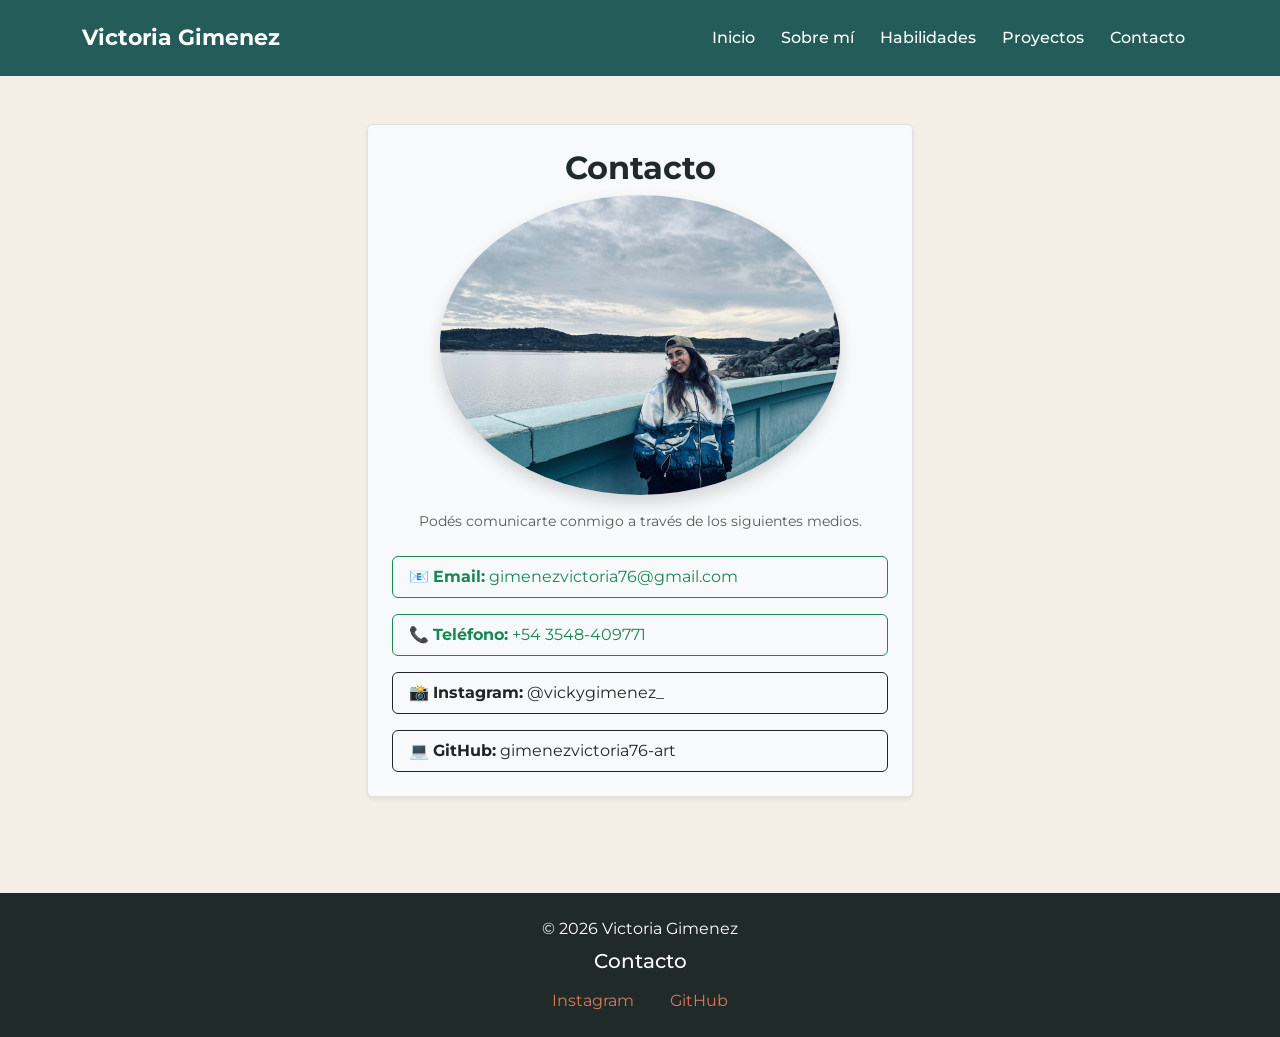
==== commit af54984e: "fix: ajuste de footer y rutas css en subpáginas" ====
--- a/pages/contacto.html
+++ b/pages/contacto.html
@@ -27,7 +27,7 @@
     rel="stylesheet"
   />
 
-  <!-- CSS COMPILADO -->
+   <!-- CSS COMPILADO -->
   <link rel="stylesheet" href="../styles/main.css" />
 
   <!-- GOOGLE FONTS -->
@@ -188,10 +188,9 @@
   </main>
 
   <!-- FOOTER -->
-  <footer class="bg-light text-center py-4 mt-5">
+  <footer class="text-center py-4 mt-5">
 
     <div class="container">
-
       <p class="mb-2">
         © 2026 Victoria Gimenez
       </p>
--- a/styles/main.css
+++ b/styles/main.css
@@ -1,10 +1,38 @@
-body, h1, h2, h3, h4, h5, h6 {
+@charset "UTF-8";
+* {
+  margin: 0;
+  padding: 0;
+  box-sizing: border-box;
+}
+
+html, body {
+  margin: 0 !important;
+  padding: 0 !important;
+}
+
+body {
   font-family: "Montserrat", sans-serif;
+  background-color: #F3EFE7;
+  color: #202A29;
+  overflow-x: hidden;
+}
+
+h1, h2, h3, h4, h5, h6 {
+  font-family: "Montserrat", sans-serif;
+  color: #245C5A;
 }
 
 h2 {
   font-weight: 700;
-  color: #212529;
+  color: #202A29;
+}
+
+a {
+  text-decoration: none;
+  color: #D9785B;
+}
+a:hover {
+  color: rgb(207.4059405941, 85.9158415842, 49.5940594059);
 }
 
 @keyframes giroMoneda {
@@ -27,42 +55,74 @@
   transform: perspective(600px) rotateY(360deg);
 }
 
+/* Tamaño y recortado para fotos del carrusel */
+#carouselPortfolio {
+  max-width: 100%;
+}
+
+#carouselPortfolio .carousel-inner {
+  height: 350px !important;
+}
+
+#carouselPortfolio .carousel-item {
+  height: 100% !important;
+}
+
+#carouselPortfolio .carousel-item img {
+  height: 100% !important;
+  width: 100% !important;
+  object-fit: cover !important;
+  object-position: center !important;
+}
+
 .navbar-custom {
-  background-color: #212529;
+  background-color: #245C5A !important;
   padding: 1rem 0;
+  margin-top: 0 !important;
+  border-radius: 0 !important;
 }
 .navbar-custom .navbar-brand {
-  color: #ffffff;
-  font-weight: bold;
+  color: #FFFFFF !important;
+  font-weight: 700;
+  font-size: 1.4rem;
 }
 .navbar-custom .navbar-brand:hover {
-  color: #3b82f6;
+  color: #D9785B !important;
+  transition: color 0.3s ease-in-out;
 }
 .navbar-custom .nav-link {
-  color: #f8f9fa;
-  transition: color 0.3s ease;
-}
-.navbar-custom .nav-link:hover {
-  color: #3b82f6;
+  color: #FFFFFF !important;
+  font-weight: 500;
+  margin: 0 5px;
+}
+.navbar-custom .nav-link:hover, .navbar-custom .nav-link.active {
+  color: #D9785B !important;
+  transition: color 0.3s ease-in-out;
+}
+.navbar-custom .navbar-toggler {
+  border-color: #FFFFFF;
+}
+.navbar-custom .navbar-toggler .navbar-toggler-icon {
+  filter: invert(1);
 }
 
 footer {
-  background-color: #f8f9fa !important;
-  padding: 20px 0;
-  width: 100%;
-}
-footer p, footer span, footer small {
-  color: #212529 !important;
-  margin-bottom: 0;
-}
-footer h3 {
-  font-size: 1.1rem;
-  color: #3b82f6 !important;
+  background-color: #202A29;
+  color: #FFFFFF;
+  padding: 2rem 0;
+  margin-top: 3rem;
+  text-align: center;
+}
+footer a {
+  color: #D9785B;
+}
+footer a:hover {
+  color: rgb(226.5940594059, 154.0841584158, 132.4059405941);
 }
 
 header {
   width: 100%;
-  padding: 0.8rem;
+  padding: 0rem;
   transition: all 0.3s ease-in-out;
 }
 @media (max-width: 576px) {
@@ -72,8 +132,8 @@
 }
 
 .card {
-  box-shadow: 0 0.125rem 0.25rem rgba(0, 0, 0, 0.075);
-  border-radius: 0.375rem;
+  box-shadow: 0 4px 6px rgba(0, 0, 0, 0.1);
+  border-radius: 8px;
   padding: 1.2rem;
   transition: transform 0.3s ease-in-out;
 }
@@ -119,8 +179,8 @@
 }
 
 .btn-principal {
-  background-color: #3b82f6;
-  color: #ffffff;
+  background-color: #245C5A;
+  color: #FFFFFF;
 }
 .btn-principal:hover {
   transform: translateY(-2px);
@@ -133,12 +193,12 @@
 
 .btn-secundario {
   background-color: transparent;
-  border: 2px solid #3b82f6;
-  color: #3b82f6;
+  border: 2px solid #245C5A;
+  color: #245C5A;
 }
 .btn-secundario:hover {
-  background-color: #3b82f6;
-  color: #ffffff;
+  background-color: #245C5A;
+  color: #FFFFFF;
 }
 
 /*# sourceMappingURL=main.css.map */
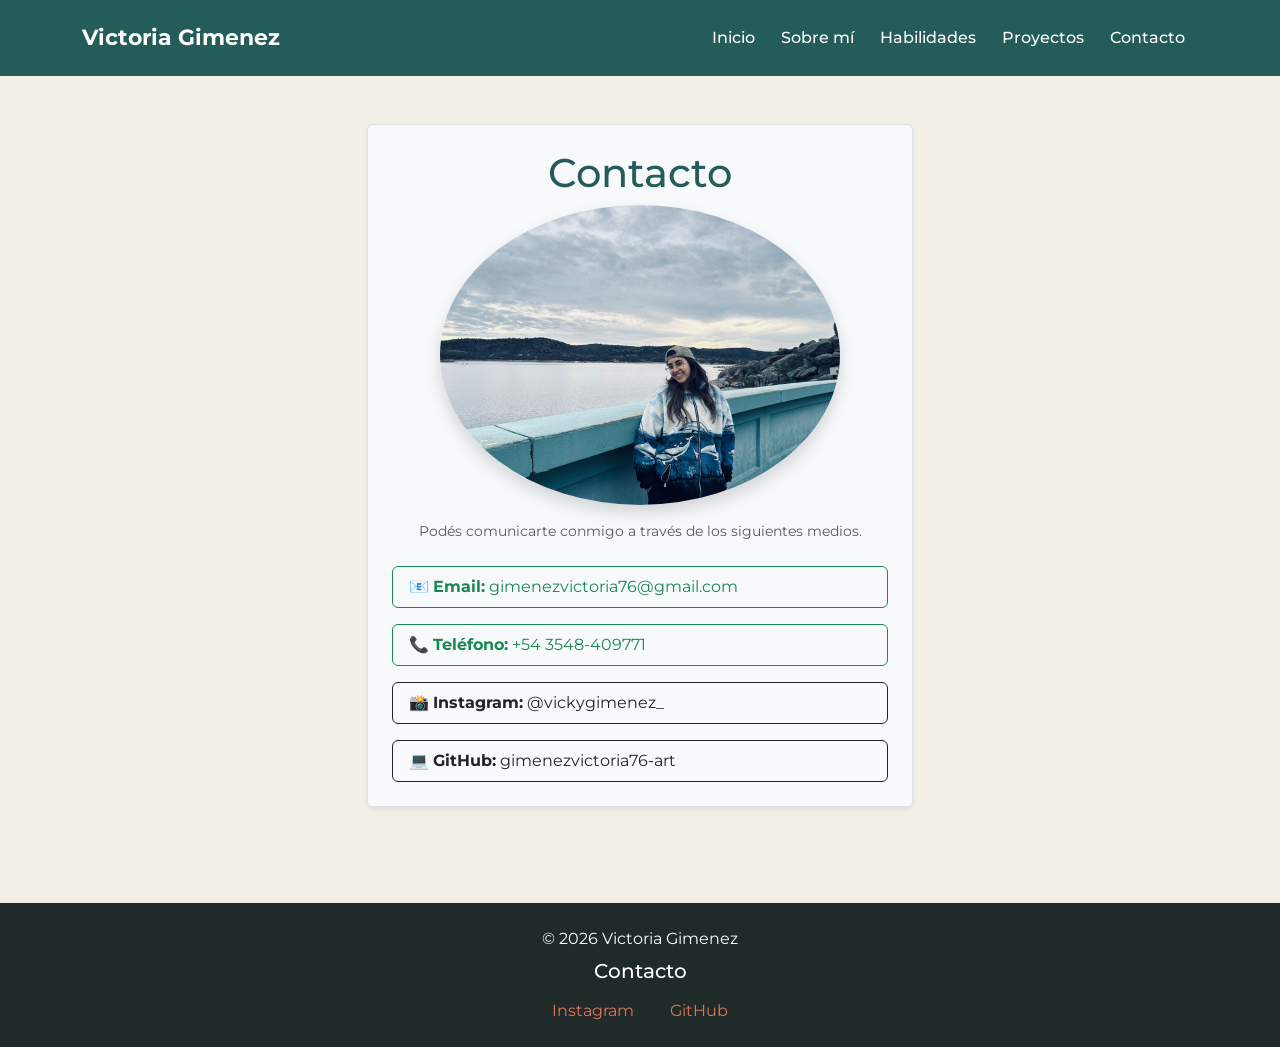
==== commit 429a8957: "arreglo final y ultimos detalles" ====
--- a/pages/contacto.html
+++ b/pages/contacto.html
@@ -59,7 +59,7 @@
           data-bs-target="#navbarNav"
           aria-controls="navbarNav"
           aria-expanded="false"
-          aria-label="Toggle navigation"
+          aria-label="Abrir menú de navegación"
         >
           <span class="navbar-toggler-icon"></span>
         </button>
@@ -108,12 +108,12 @@
           data-aos-duration="800"
         >
 
-          <h2
+          <h1
             data-aos="fade-down"
             data-aos-duration="800"
           >
             Contacto
-          </h2>
+          </h1>
 
           <figure
             class="mb-4"
